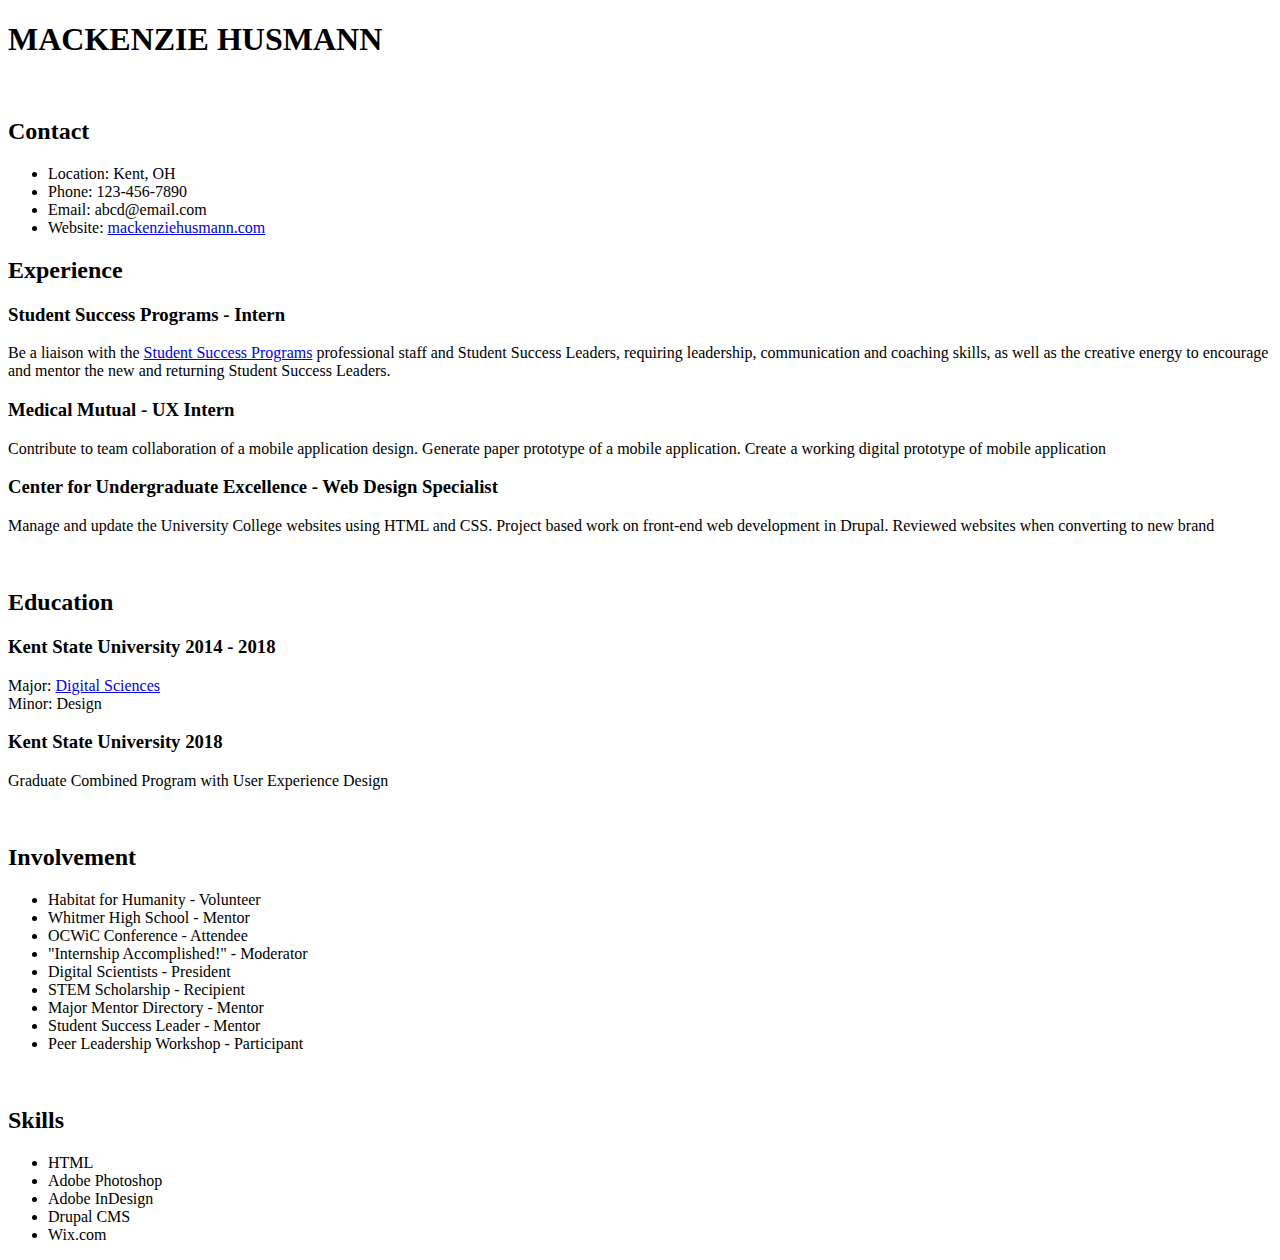
==== index.html @ c249019e "Add files via upload" ====
<!DOCTYPE html>
<html>
<head>
    <title>Mackenzie Husmann's Resume</title>
    <link rel="stylesheet" type="text/css" href="mystyle.css">
</head>

<body>
<header>
    <h1>MACKENZIE HUSMANN</h1>

</header>
<br>
    
    <section class="contact">
    <h2>Contact</h2>
    <ul>
        <li>Location: Kent, OH</li>
        <li>Phone: 123-456-7890</li>
        <li>Email: abcd@email.com</li>
        <li>Website: <a href="mackenziehusmann.com">mackenziehusmann.com</a></li>
    </ul></section>
    
    <section class="experience">
    <h2>Experience</h2>
    <h3>Student Success Programs - Intern</h3>
    <p>Be a liaison with the <a href="https://www.kent.edu/success">Student Success Programs</a> professional staff and Student Success Leaders, requiring leadership, communication and coaching skills, as well as the creative energy to encourage and mentor the new and returning Student Success Leaders.</p>
    
    <h3>Medical Mutual - UX Intern</h3>
    <p>Contribute to team collaboration of a mobile application design. Generate paper prototype of a mobile application. Create a working digital prototype of mobile application</p>
    
    <h3>Center for Undergraduate Excellence - Web Design Specialist</h3>
    <p>Manage and update the University College websites using HTML and CSS. Project based work on front-end web development in Drupal. Reviewed websites when converting to new brand</p>
</section>
    <br>
    
    <section>
    <h2>Education</h2>
    <h3>Kent State University 2014 - 2018</h3>
    <p>Major: <a href="https://www.kent.edu/dsci">Digital Sciences</a><br>
    Minor: Design</p>
    
    <h3>Kent State University 2018</h3>
    <p>Graduate Combined Program with User Experience Design</p>
    </section>
    <br>
    
    <section>
    <h2>Involvement</h2>
    <ul>
        <li>Habitat for Humanity - Volunteer</li>
        <li>Whitmer High School - Mentor</li>
        <li>OCWiC Conference - Attendee</li>
        <li>"Internship Accomplished!" - Moderator</li>
        <li>Digital Scientists - President</li>
        <li>STEM Scholarship - Recipient</li>
        <li>Major Mentor Directory - Mentor</li>
        <li>Student Success Leader - Mentor</li>
        <li>Peer Leadership Workshop - Participant</li>
    </ul>
    </section>
    <br>
    
    <section>
    <h2>Skills</h2>
    <ul>
        <li>HTML</li>
        <li>Adobe Photoshop</li>
        <li>Adobe InDesign</li>
        <li>Drupal CMS</li>
        <li>Wix.com</li>
    </ul>
    </section>
</body>
    
</html>
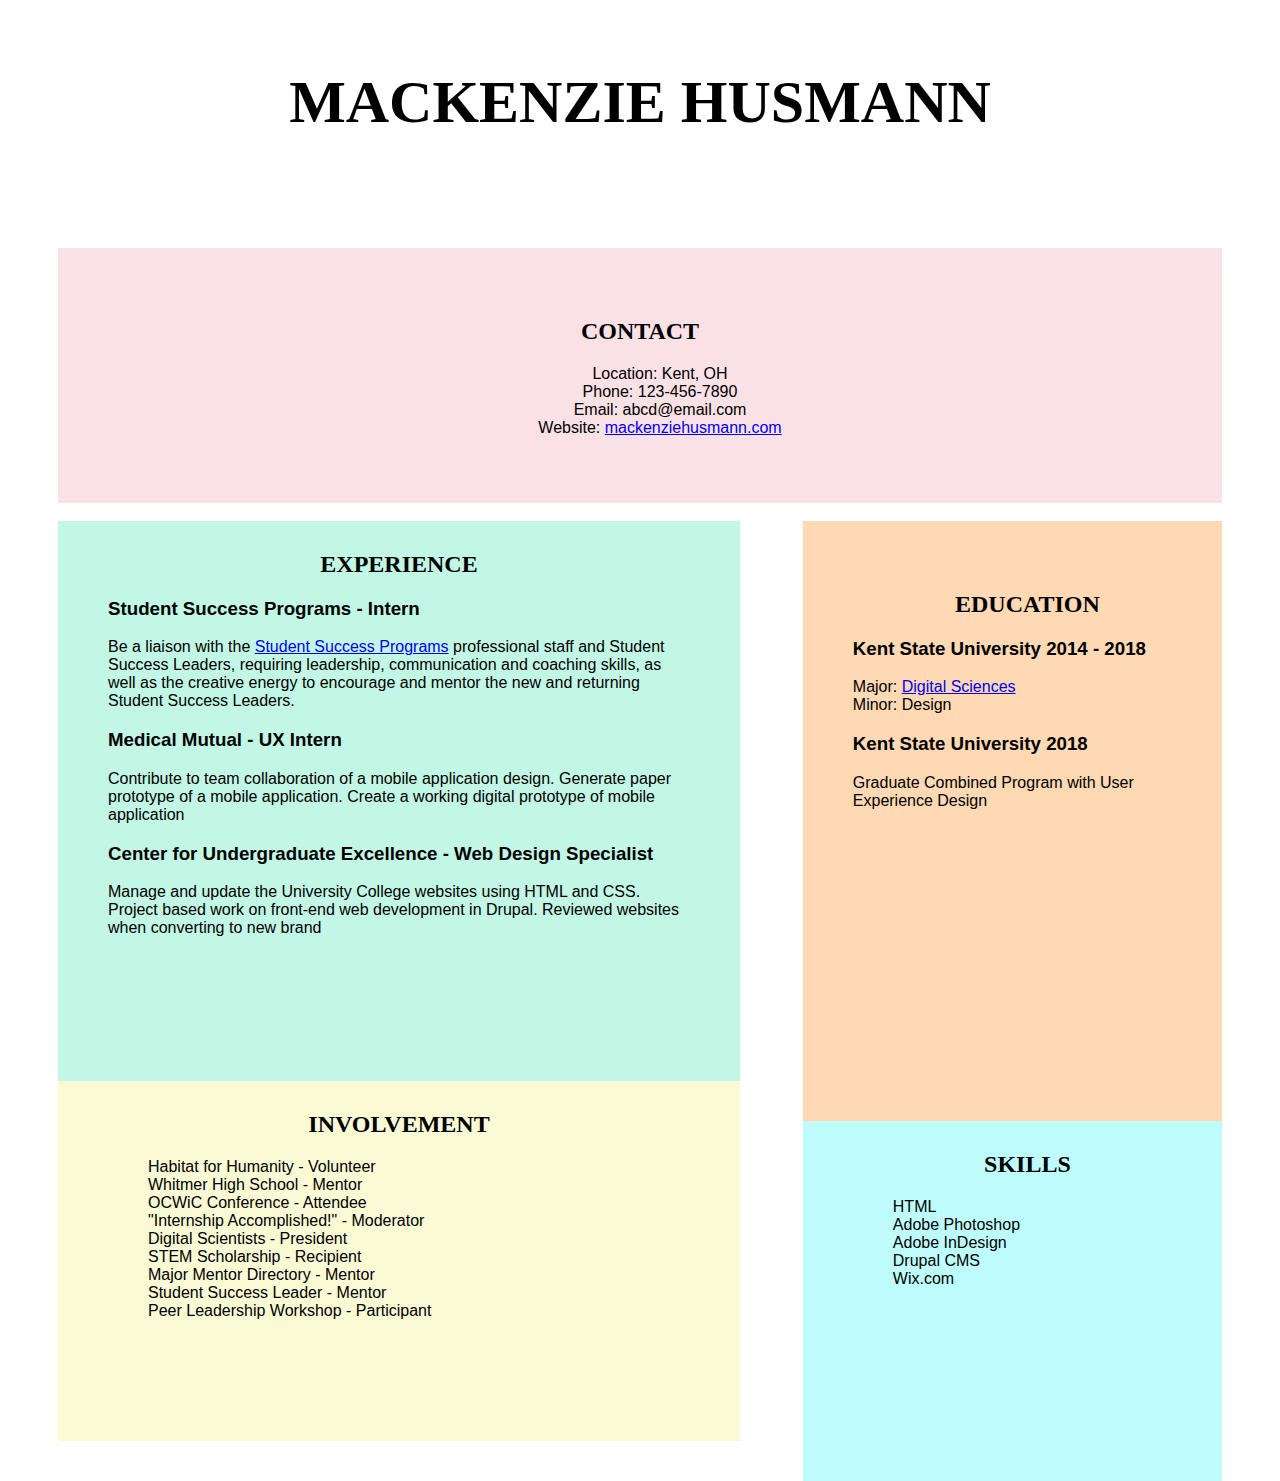
==== commit f8357da5: "Add files via upload" ====
--- a/index.html
+++ b/index.html
@@ -2,51 +2,53 @@
 <html>
 <head>
     <title>Mackenzie Husmann's Resume</title>
-    <link rel="stylesheet" type="text/css" href="mystyle.css">
+    <link rel="stylesheet" type="text/css" href="style2.css">
 </head>
 
 <body>
-<header>
+<header class="mackenziehusmann">
     <h1>MACKENZIE HUSMANN</h1>
-
 </header>
-<br>
     
+    <section class="row">
     <section class="contact">
-    <h2>Contact</h2>
+    <h2>CONTACT</h2>
     <ul>
         <li>Location: Kent, OH</li>
         <li>Phone: 123-456-7890</li>
         <li>Email: abcd@email.com</li>
         <li>Website: <a href="mackenziehusmann.com">mackenziehusmann.com</a></li>
-    </ul></section>
+    </ul>
+    </section>
+    <br>
     
-    <section class="experience">
-    <h2>Experience</h2>
+    <section class="exp">
+    <h2>EXPERIENCE</h2>
     <h3>Student Success Programs - Intern</h3>
     <p>Be a liaison with the <a href="https://www.kent.edu/success">Student Success Programs</a> professional staff and Student Success Leaders, requiring leadership, communication and coaching skills, as well as the creative energy to encourage and mentor the new and returning Student Success Leaders.</p>
-    
+        
     <h3>Medical Mutual - UX Intern</h3>
     <p>Contribute to team collaboration of a mobile application design. Generate paper prototype of a mobile application. Create a working digital prototype of mobile application</p>
-    
+        
     <h3>Center for Undergraduate Excellence - Web Design Specialist</h3>
     <p>Manage and update the University College websites using HTML and CSS. Project based work on front-end web development in Drupal. Reviewed websites when converting to new brand</p>
-</section>
+    </section>
     <br>
     
-    <section>
-    <h2>Education</h2>
+    
+    <section class="edu">
+    <h2>EDUCATION</h2>
     <h3>Kent State University 2014 - 2018</h3>
     <p>Major: <a href="https://www.kent.edu/dsci">Digital Sciences</a><br>
     Minor: Design</p>
-    
+        
     <h3>Kent State University 2018</h3>
     <p>Graduate Combined Program with User Experience Design</p>
     </section>
     <br>
     
-    <section>
-    <h2>Involvement</h2>
+    <section class="involve">
+    <h2>INVOLVEMENT</h2>
     <ul>
         <li>Habitat for Humanity - Volunteer</li>
         <li>Whitmer High School - Mentor</li>
@@ -61,8 +63,8 @@
     </section>
     <br>
     
-    <section>
-    <h2>Skills</h2>
+    <section class="skills">
+    <h2>SKILLS</h2>
     <ul>
         <li>HTML</li>
         <li>Adobe Photoshop</li>
@@ -71,6 +73,10 @@
         <li>Wix.com</li>
     </ul>
     </section>
-</body>
+   
+    </section>
     
+    <footer>Mackenzie Husmann Resume 2018</footer>
+
+</body>   
 </html>--- a/style2.css
+++ b/style2.css
@@ -0,0 +1,87 @@
+body {
+    font-size: 100%;
+}
+
+.mackenziehusmann {
+    font-size: 30px;
+    padding: 20px;
+    height: 150px;
+    text-align: center;
+    
+}
+
+h2 {
+    font-family: Lucida Console;
+    text-align: center;
+}
+
+h3 {
+    font-family: sans-serif;
+}
+
+p {
+    font-family: sans-serif;
+}
+
+ul {
+    list-style-type: none;
+    font-family: sans-serif;
+}
+
+section {
+    padding: 50px;
+}
+
+.contact {
+    background-color: #fae1e6;
+    text-align: center;
+}
+
+.exp {
+    background-color: #c3f7e5;
+    text-align: left;
+    width: 50%;
+    height: 500px;
+    padding-top: 10px;
+    float: left;
+}
+
+.edu {
+    background-color: #ffd8b4;
+    text-align: left;
+    margin-top: -18px;
+    padding-right: 20px;
+    width: 30%;
+    height: 500px;
+    float: right;
+    position: relative;
+
+}
+
+.involve {
+    background-color: #fafad5;
+    text-align: left;
+    width: 50%;
+    height: 300px;
+    padding-top: 10px;
+    float: left;
+}
+
+.skills {
+    background-color: #befdfd;
+    text-align: left;
+    padding-right: 20px;
+    width: 30%;
+    height: 300px;
+    padding-top: 10px;
+    float: right;
+    position: relative;
+}
+
+footer {
+    text-align:center;
+    font-family: sans-serif;
+    display: inline-block;
+    visibility: hidden;
+    
+}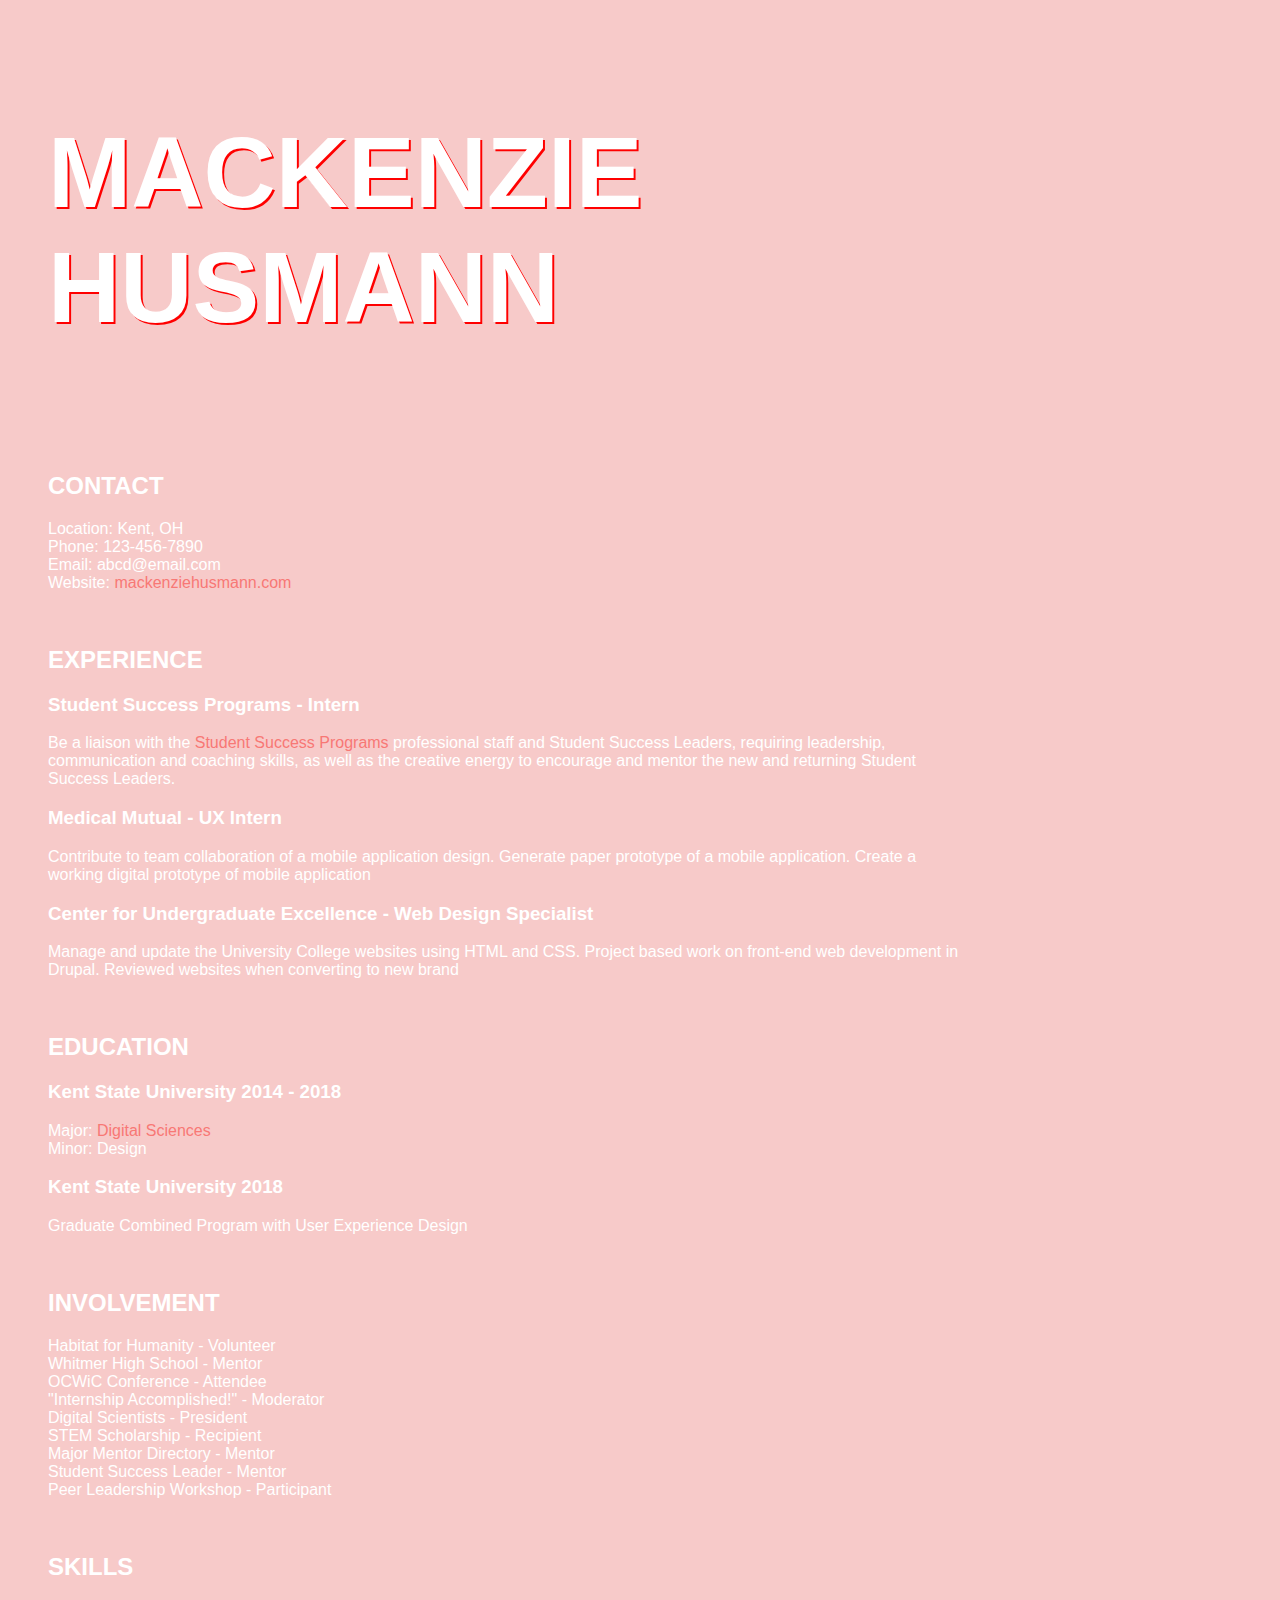
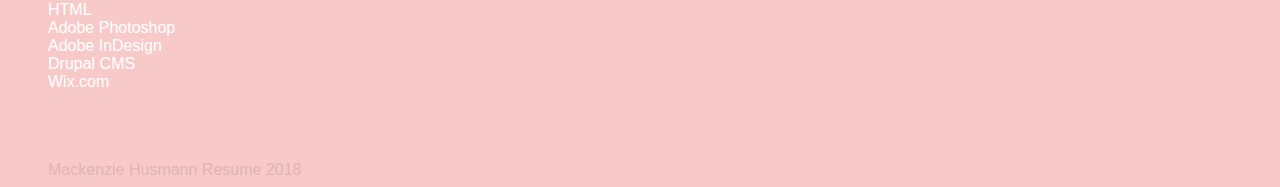
==== commit 79d2ffbd: "Update index.html" ====
--- a/index.html
+++ b/index.html
@@ -2,7 +2,7 @@
 <html>
 <head>
     <title>Mackenzie Husmann's Resume</title>
-    <link rel="stylesheet" type="text/css" href="style2.css">
+    <link rel="stylesheet" type="text/css" href="style1.css">
 </head>
 
 <body>
@@ -79,4 +79,4 @@
     <footer>Mackenzie Husmann Resume 2018</footer>
 
 </body>   
-</html>+</html>
--- a/style1.css
+++ b/style1.css
@@ -0,0 +1,77 @@
+* {
+    font-family: Helvetica;
+    color: white;
+}
+    
+body {
+    background-color: #f7cac9;
+    width: 75%;
+    font-size: 100%;
+}
+
+.mackenziehusmann {
+    padding: 40px;
+    color: white;
+    text-align: left;
+    font-size: 50px;
+    width: 100%;
+    text-shadow: 2px 2px #FF0000;
+    
+}
+
+/* nav bar
+header ul {
+    list-style-type: none;
+    margin: 0;
+    padding: 0;
+    overflow: hidden;
+    background-color: #333;
+    position: fixed;
+    top: 0;
+    width: 100%;
+}
+
+header li {
+    display: inline-block;
+    float: left;
+}
+
+header li a {
+    display: block;
+    color: white;
+    text-align: center;
+    padding: 14px 16px;
+    text-decoration: none;
+}
+
+header li a:hover {
+    background-color: #111;
+} 
+*/
+
+h2 {
+    margin-left: 40px;
+}
+
+h3 {
+    margin-left: 40px;
+}
+
+p {
+    margin-left: 40px;
+}
+a {
+    text-decoration: none;
+    color: #f87875;
+}
+ul {
+    list-style-type: none;
+}
+
+footer {
+    text-align: left;
+    margin-left: 40px;
+    margin-top: 70px;
+    color: #e0b4b3;
+}
+
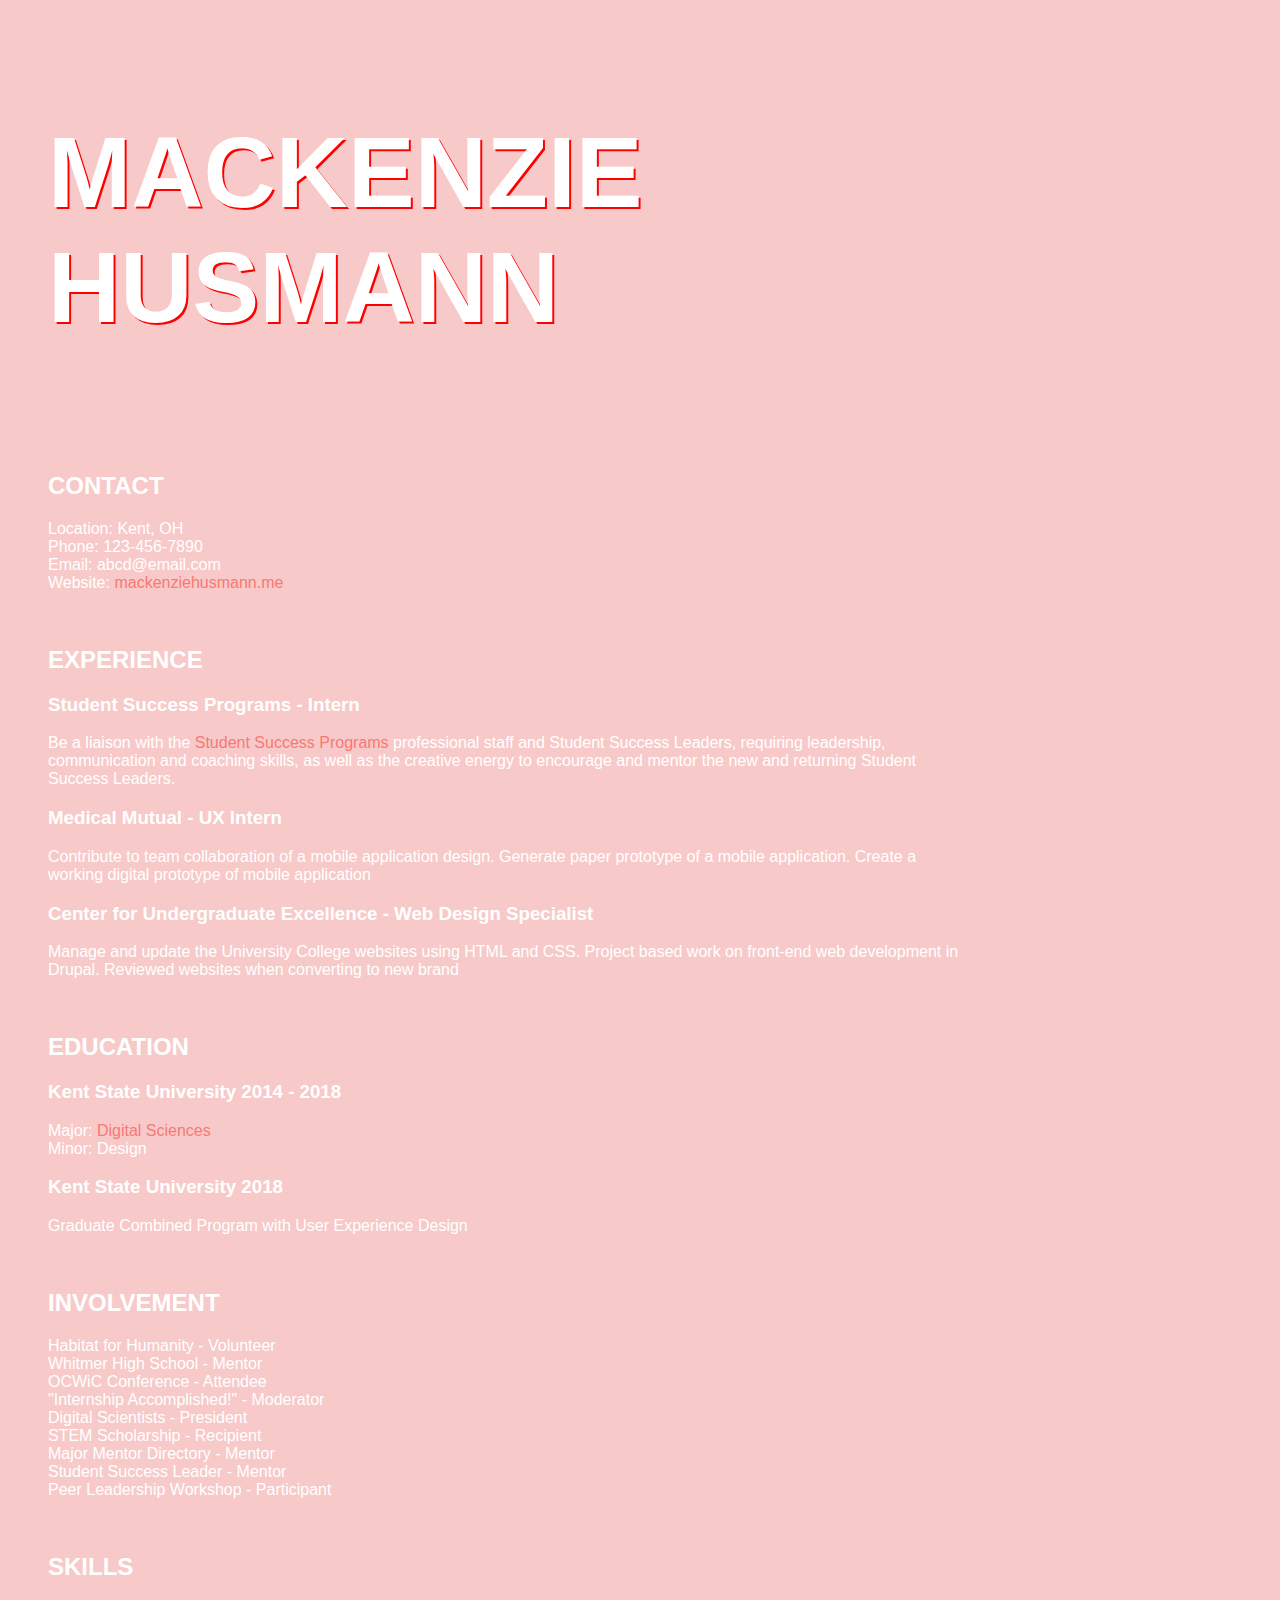
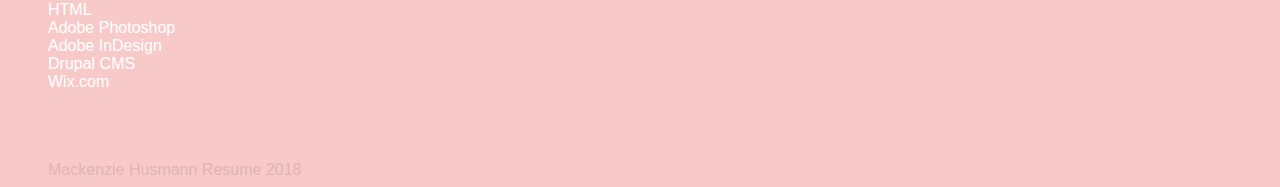
==== commit f3b1bd8b: "Update index.html" ====
--- a/index.html
+++ b/index.html
@@ -17,7 +17,7 @@
         <li>Location: Kent, OH</li>
         <li>Phone: 123-456-7890</li>
         <li>Email: abcd@email.com</li>
-        <li>Website: <a href="mackenziehusmann.com">mackenziehusmann.com</a></li>
+        <li>Website: <a href="mackenziehusmann.me">mackenziehusmann.me</a></li>
     </ul>
     </section>
     <br>
